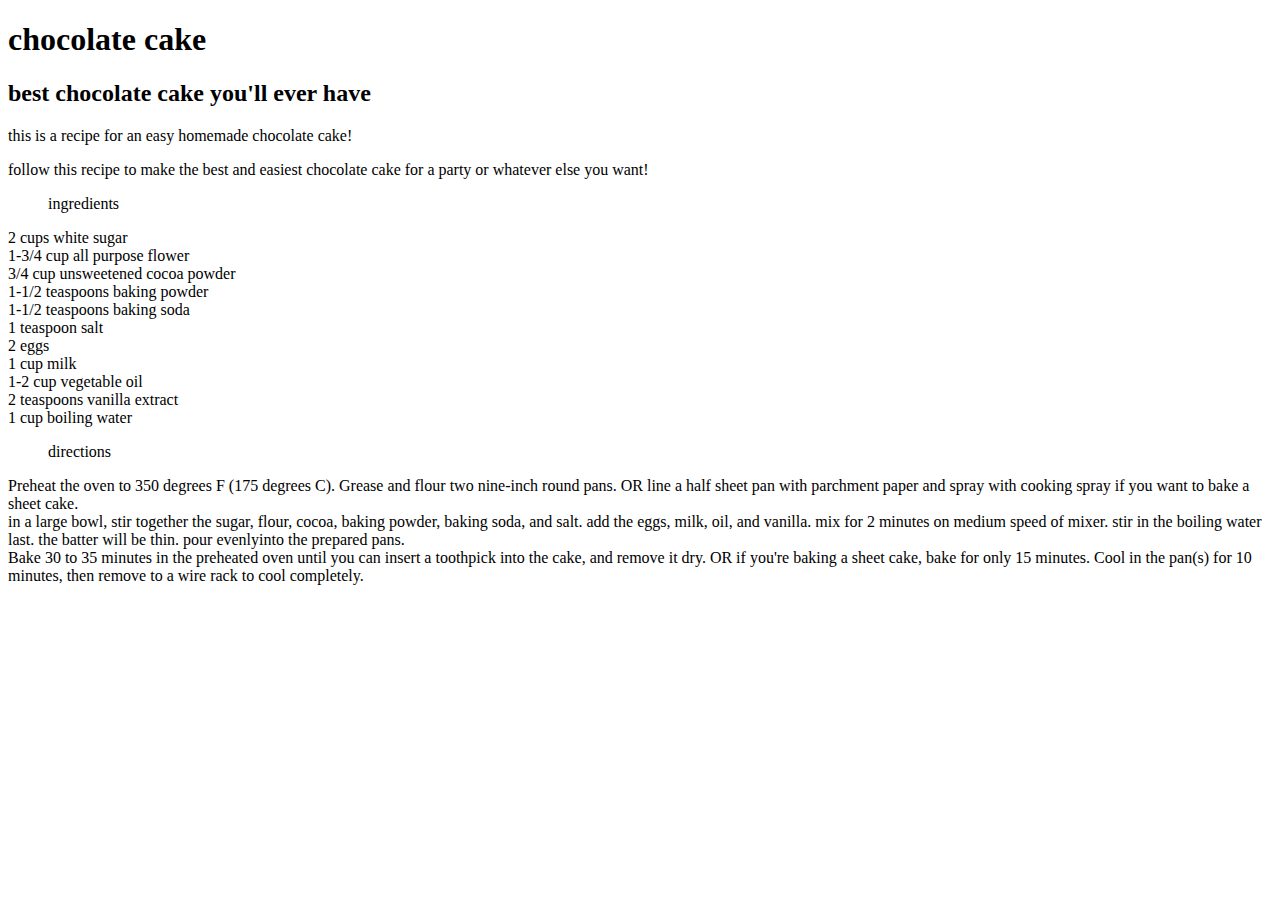
==== recipes/chocolatecake.html @ 859a83a1 "add more text to chocolatecake.html" ====
<!DOCTYPE html>
<html lang="en">
<head>
    <meta charset="UTF-8">
    <meta http-equiv="X-UA-Compatible" content="IE=edge">
    <meta name="viewport" content="width=device-width, initial-scale=1.0">
    <title>Document</title>
</head>
<body>
    <h1>chocolate cake</h1>

    <h2>best chocolate cake you'll ever have</h2>

    <p>this is a recipe for an easy homemade chocolate cake!</p>

    <p>follow this recipe to make the best and easiest chocolate cake 
        for a party or whatever else you want!</p>

        <ul>ingredients</ul>
        <li>2 cups white sugar</li>
        <li>1-3/4 cup all purpose flower</li>
        <li>3/4 cup unsweetened cocoa powder</li>
        <li>1-1/2 teaspoons baking powder</li>
        <li>1-1/2 teaspoons baking soda</li>
        <li>1 teaspoon salt</li>
        <li>2 eggs</li>
        <li>1 cup milk</li>
        <li>1-2 cup vegetable oil</li>
        <li>2 teaspoons vanilla extract</li>
        <li>1 cup boiling water</li>

        <ol>directions</ol>
        <li>Preheat the oven to 350 degrees F (175 degrees C). 
            Grease and flour two nine-inch round pans. OR line a
            half sheet pan with parchment paper and spray with 
            cooking spray if you want to bake a sheet cake.</li>
        <li>in a large bowl, stir together the sugar, flour, cocoa,
            baking powder, baking soda, and salt. add the eggs, 
        milk, oil, and vanilla. mix for 2 minutes on medium
        speed of mixer. stir in the boiling water last. the batter
        will be thin. pour evenlyinto the prepared pans.</li>
        <li>Bake 30 to 35 minutes in the preheated oven until you can
        insert a toothpick into the cake, and remove it dry. OR
        if you're baking a sheet cake, bake for only 15 minutes. 
        Cool in the pan(s) for 10 minutes, then remove to a wire 
        rack to cool completely.</li>
</body>
</html>
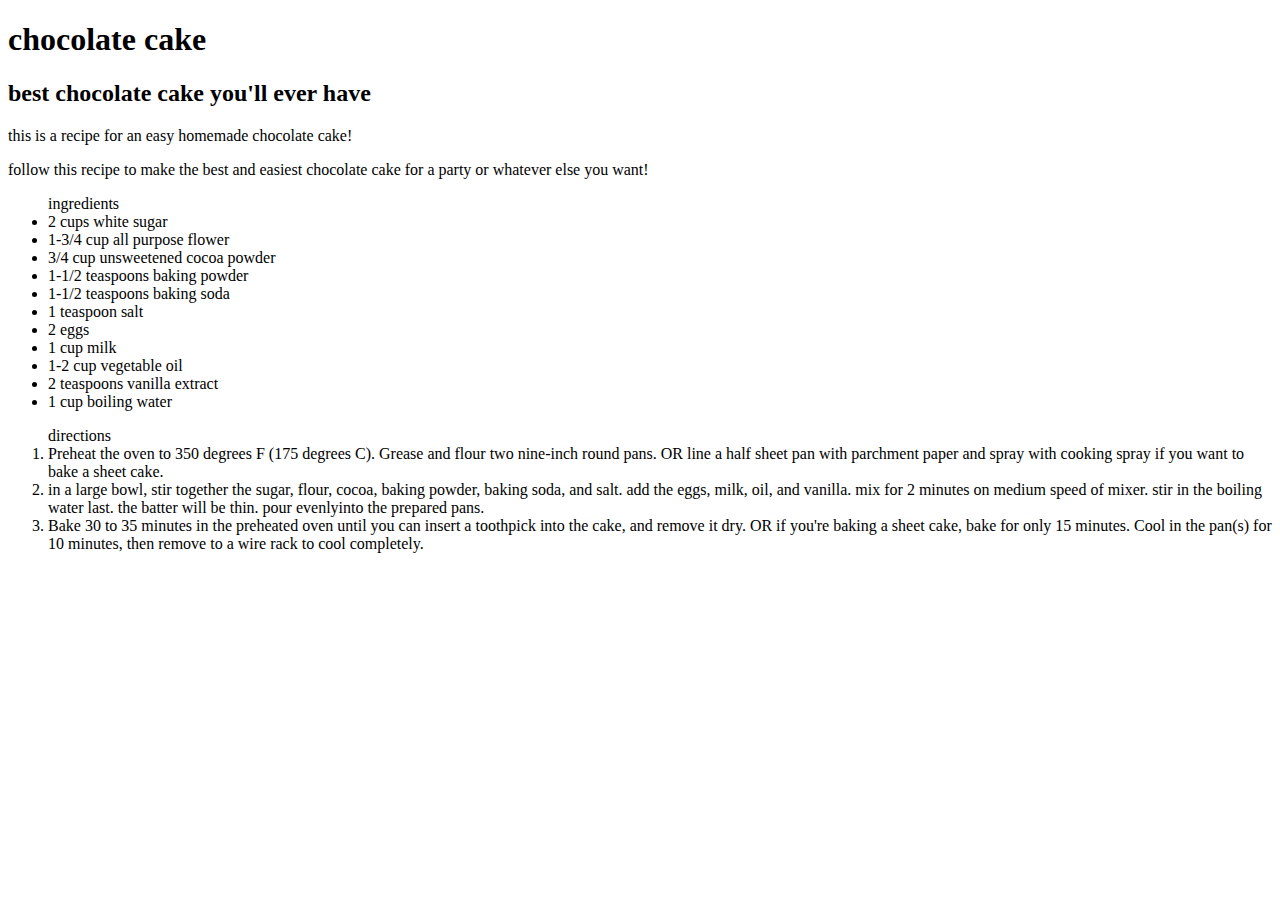
==== commit 2b91fa99: "finish page for chocolate cake" ====
--- a/recipes/chocolatecake.html
+++ b/recipes/chocolatecake.html
@@ -16,7 +16,7 @@
     <p>follow this recipe to make the best and easiest chocolate cake 
         for a party or whatever else you want!</p>
 
-        <ul>ingredients</ul>
+        <ul>ingredients
         <li>2 cups white sugar</li>
         <li>1-3/4 cup all purpose flower</li>
         <li>3/4 cup unsweetened cocoa powder</li>
@@ -28,8 +28,9 @@
         <li>1-2 cup vegetable oil</li>
         <li>2 teaspoons vanilla extract</li>
         <li>1 cup boiling water</li>
-
-        <ol>directions</ol>
+        </ul>
+        
+        <ol>directions
         <li>Preheat the oven to 350 degrees F (175 degrees C). 
             Grease and flour two nine-inch round pans. OR line a
             half sheet pan with parchment paper and spray with 
@@ -44,5 +45,6 @@
         if you're baking a sheet cake, bake for only 15 minutes. 
         Cool in the pan(s) for 10 minutes, then remove to a wire 
         rack to cool completely.</li>
+        </ol>
 </body>
 </html>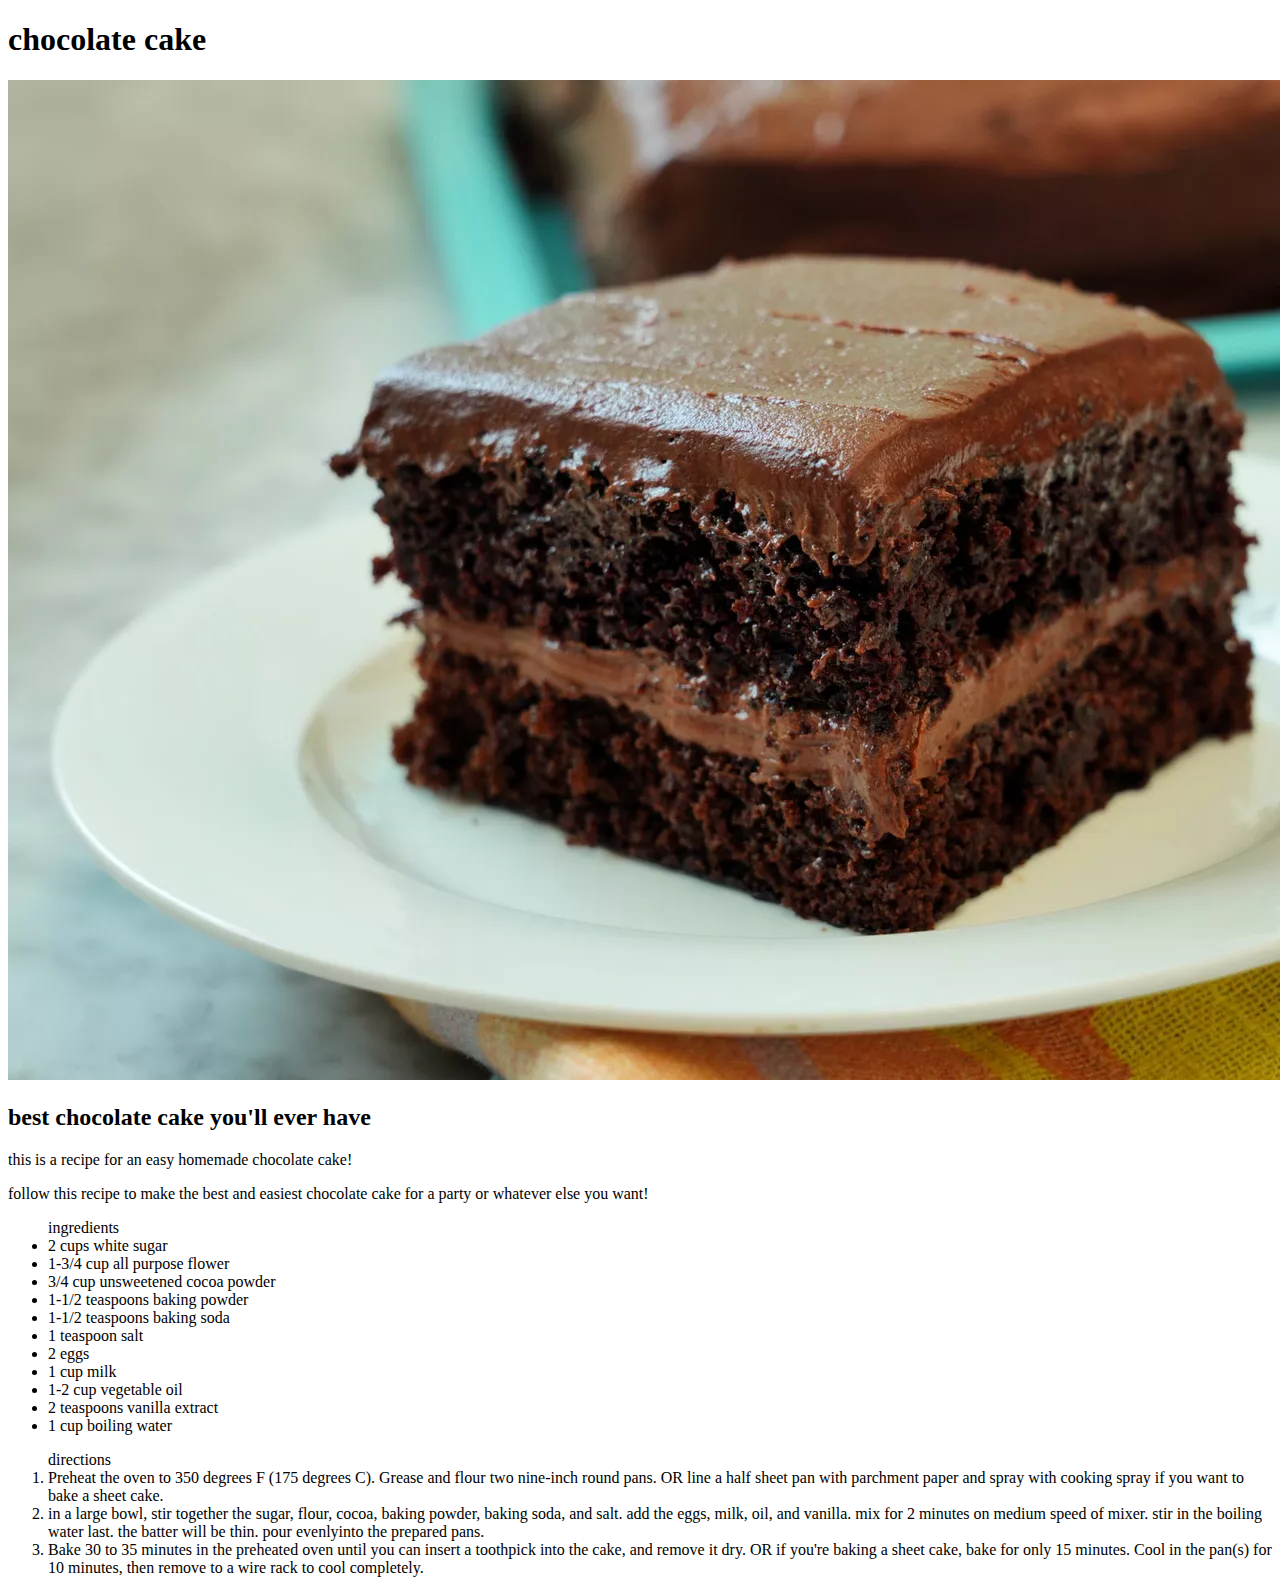
==== commit abc27c65: "add .img file to chocolatecake.html" ====
--- a/recipes/chocolatecake.html
+++ b/recipes/chocolatecake.html
@@ -8,6 +8,8 @@
 </head>
 <body>
     <h1>chocolate cake</h1>
+
+    <img src="../images/chocolatecake.img" alt="picture of chocolate cake">
 
     <h2>best chocolate cake you'll ever have</h2>
 
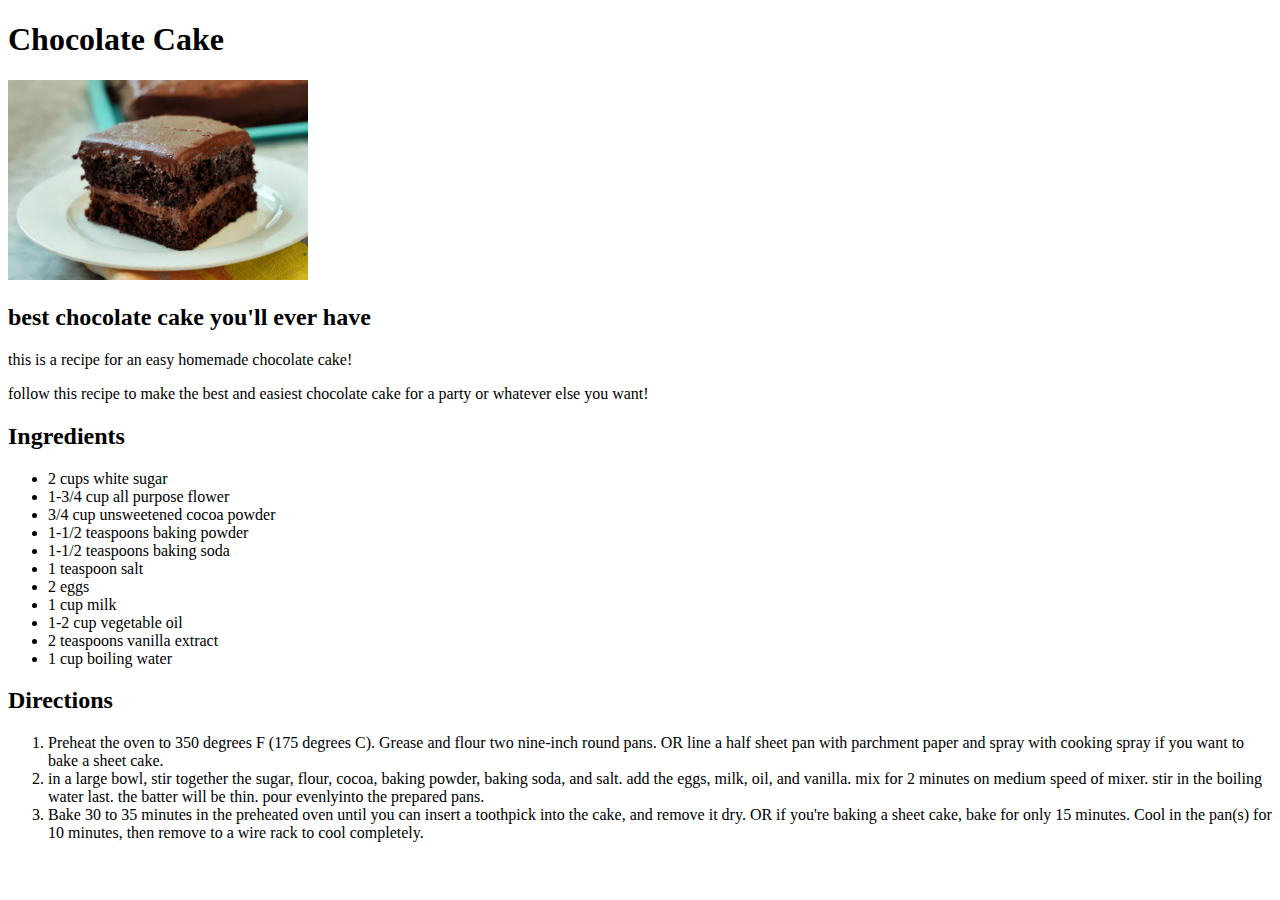
==== commit 34eed865: "add boxes to links to make it look better" ====
--- a/recipes/chocolatecake.html
+++ b/recipes/chocolatecake.html
@@ -5,11 +5,12 @@
     <meta http-equiv="X-UA-Compatible" content="IE=edge">
     <meta name="viewport" content="width=device-width, initial-scale=1.0">
     <title>Document</title>
+    <link rel="stylesheet" href="/styles/chocolate.css">
 </head>
 <body>
-    <h1>chocolate cake</h1>
+    <h1>Chocolate Cake</h1>
 
-    <img src="../images/chocolatecake.img" alt="picture of chocolate cake">
+    <img src="../images/chocolatecake.jpg" alt="picture of chocolate cake">
 
     <h2>best chocolate cake you'll ever have</h2>
 
@@ -18,7 +19,8 @@
     <p>follow this recipe to make the best and easiest chocolate cake 
         for a party or whatever else you want!</p>
 
-        <ul>ingredients
+        <h2>Ingredients</h2>
+        <ul>
         <li>2 cups white sugar</li>
         <li>1-3/4 cup all purpose flower</li>
         <li>3/4 cup unsweetened cocoa powder</li>
@@ -32,7 +34,8 @@
         <li>1 cup boiling water</li>
         </ul>
         
-        <ol>directions
+        <h2>Directions</h2>
+        <ol>
         <li>Preheat the oven to 350 degrees F (175 degrees C). 
             Grease and flour two nine-inch round pans. OR line a
             half sheet pan with parchment paper and spray with 
--- a/styles/chocolate.css
+++ b/styles/chocolate.css
@@ -0,0 +1,5 @@
+img{
+    width: 300px;
+    height: auto;
+}
+
